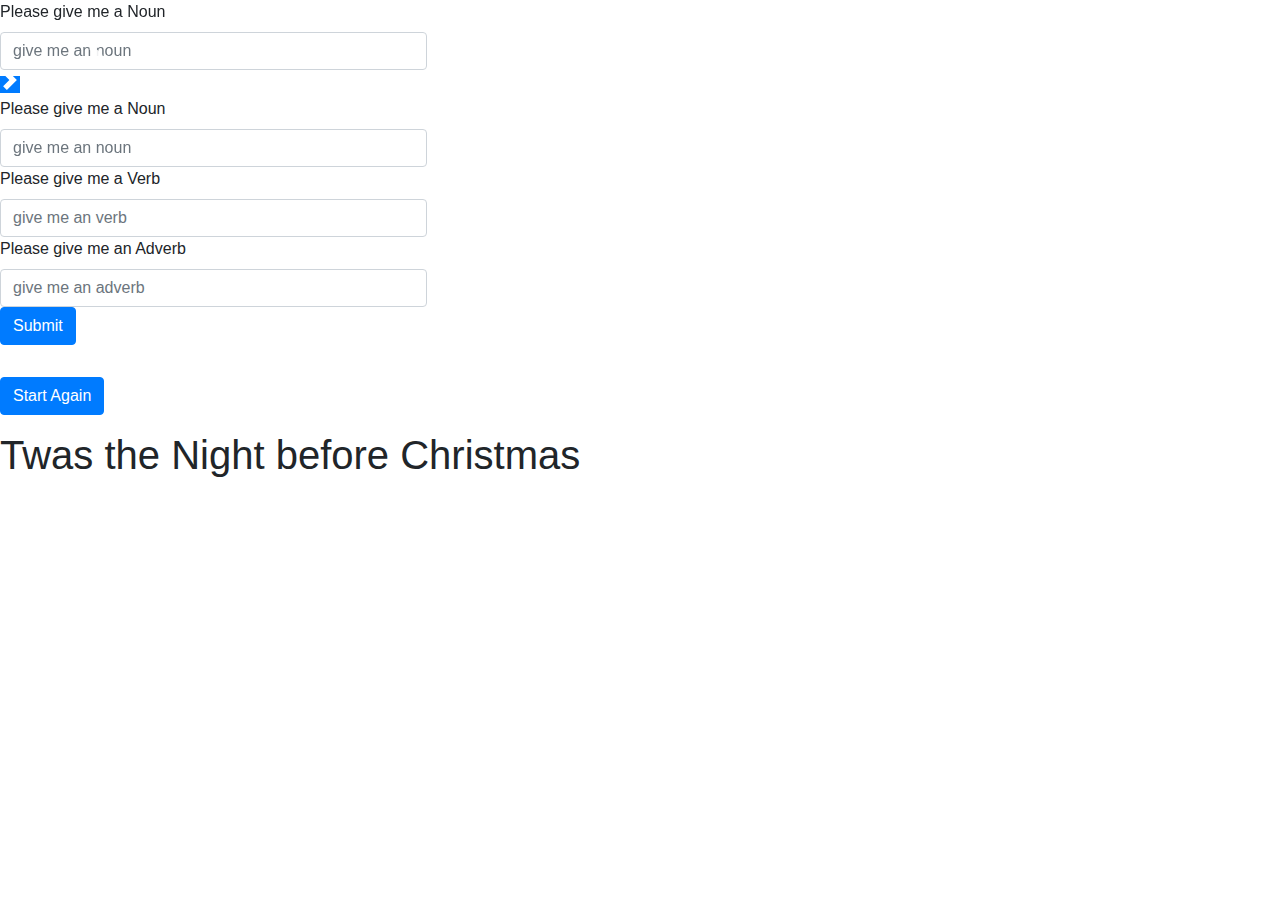
==== test.html @ 933afb4a "added file to test carousel effect of the form" ====
<!DOCTYPE html>
<html lang="en">
	<head>
		<meta charset="utf-8">
		<meta http-equiv="X-UA-Compatible" content="IE=edge">
		<meta name="viewport" content="width=device-width, initial-scale=1, shrink-to-fit=no">
		<link rel="stylesheet" href="https://maxcdn.bootstrapcdn.com/bootstrap/4.0.0/css/bootstrap.min.css" integrity="sha384-Gn5384xqQ1aoWXA+058RXPxPg6fy4IWvTNh0E263XmFcJlSAwiGgFAW/dAiS6JXm" crossorigin="anonymous">
		<link rel="stylesheet" type="text/css" href="style.css">
		<title>Christmas Mad Libs</title>
	</head>
	<body>
		<div id="carouselExampleControls" class="carousel slide" data-ride="carousel">
			<div class="carousel-inner">
				<div class="carousel-item active">
					<div class="request" data-word="word1">
						<label for="example">Please give me a Noun</label>
						<input type="text" class="form-control col-md-4" data-grammar="noun" placeholder="give me an noun">
					</div>
				</div>
				<div class="carousel-item">
					<div class="request" data-word="word2">
						<label for="example">Please give me an Adjective</label>
						<input type="text" class="form-control col-md-4" data-grammar="adjective" placeholder="give me an adjective">
					</div>
				</div>
				<div class="carousel-item">
					<div class="request" data-word="word3">
						<label for="example">Please give me a Verb</label>
						<input type="text" class="form-control col-md-4" data-grammar="verb" placeholder="give me an verb">
					</div>
				</div>
				<div class="carousel-item">
					<div class="request" data-word="word4">
						<label for="example">Please give me an Adverb</label>
						<input type="text" class="form-control col-md-4" data-grammar="adverb" placeholder="give me an adverb">
						<p class="finish btn btn-primary">Submit</p>
					</div>
				</div>
				
			</div>
			<a class="carousel-control-prev" href="#carouselExampleControls" role="button" data-slide="prev">
				<span class="carousel-control-prev-icon" aria-hidden="true"></span>
				<span class="sr-only">Previous</span>
			</a>
			<a class="btn-primary" href="#carouselExampleControls" role="button" data-slide="next">
				<span class="carousel-control-next-icon" aria-hidden="true"></span>
				<span class="sr-only">Next</span>
			</a>
		</div>
		<div class="madLib">
			<form>
				<div class="form-group">
					<div class="request" data-word="word1">
						<label for="example">Please give me a Noun</label>
						<input type="text" class="form-control col-md-4" data-grammar="noun" placeholder="give me an noun">
					</div>
					<div class="request collapse multi-collapse" data-word="word2">
						<label for="example">Please give me an Adjective</label>
						<input type="text" class="form-control col-md-4" data-grammar="adjective" placeholder="give me an adjective">
					</div>
					<div class="request" data-word="word3">
						<label for="example">Please give me a Verb</label>
						<input type="text" class="form-control col-md-4" data-grammar="verb" placeholder="give me an verb">
					</div>
					<div class="request" data-word="word4">
						<label for="example">Please give me an Adverb</label>
						<input type="text" class="form-control col-md-4" data-grammar="adverb" placeholder="give me an adverb">
						<p class="finish btn btn-primary">Submit</p>
					</div>
				</div>
			</form>
		</div>
		<div class="poem">
			<p class="startAgain btn btn-primary">Start Again</p>
			<h1>Twas the Night before Christmas</h1>
			<!-- 	    <div class="words" id="noun"></div> -->
			<div class="words" id="adjective"></div>
			<div class="words" id="verb"></div>
			<div class="words" id="adverb"></div>
		</div>
	</body>
	<script src="https://code.jquery.com/jquery-3.2.1.slim.min.js" integrity="sha384-KJ3o2DKtIkvYIK3UENzmM7KCkRr/rE9/Qpg6aAZGJwFDMVNA/GpGFF93hXpG5KkN" crossorigin="anonymous"></script>
	<script src="https://cdnjs.cloudflare.com/ajax/libs/popper.js/1.12.9/umd/popper.min.js" integrity="sha384-ApNbgh9B+Y1QKtv3Rn7W3mgPxhU9K/ScQsAP7hUibX39j7fakFPskvXusvfa0b4Q" crossorigin="anonymous"></script>
	<script src="https://maxcdn.bootstrapcdn.com/bootstrap/4.0.0/js/bootstrap.min.js" integrity="sha384-JZR6Spejh4U02d8jOt6vLEHfe/JQGiRRSQQxSfFWpi1MquVdAyjUar5+76PVCmYl" crossorigin="anonymous"></script>
	<script type="text/javascript" src="script.js"></script>
</html>
---- style.css ----
.words{
	display: inline;
}
.spanbox {
	color: green;
	font-size: large;
	border-style: dotted;
	border-color: red;
}
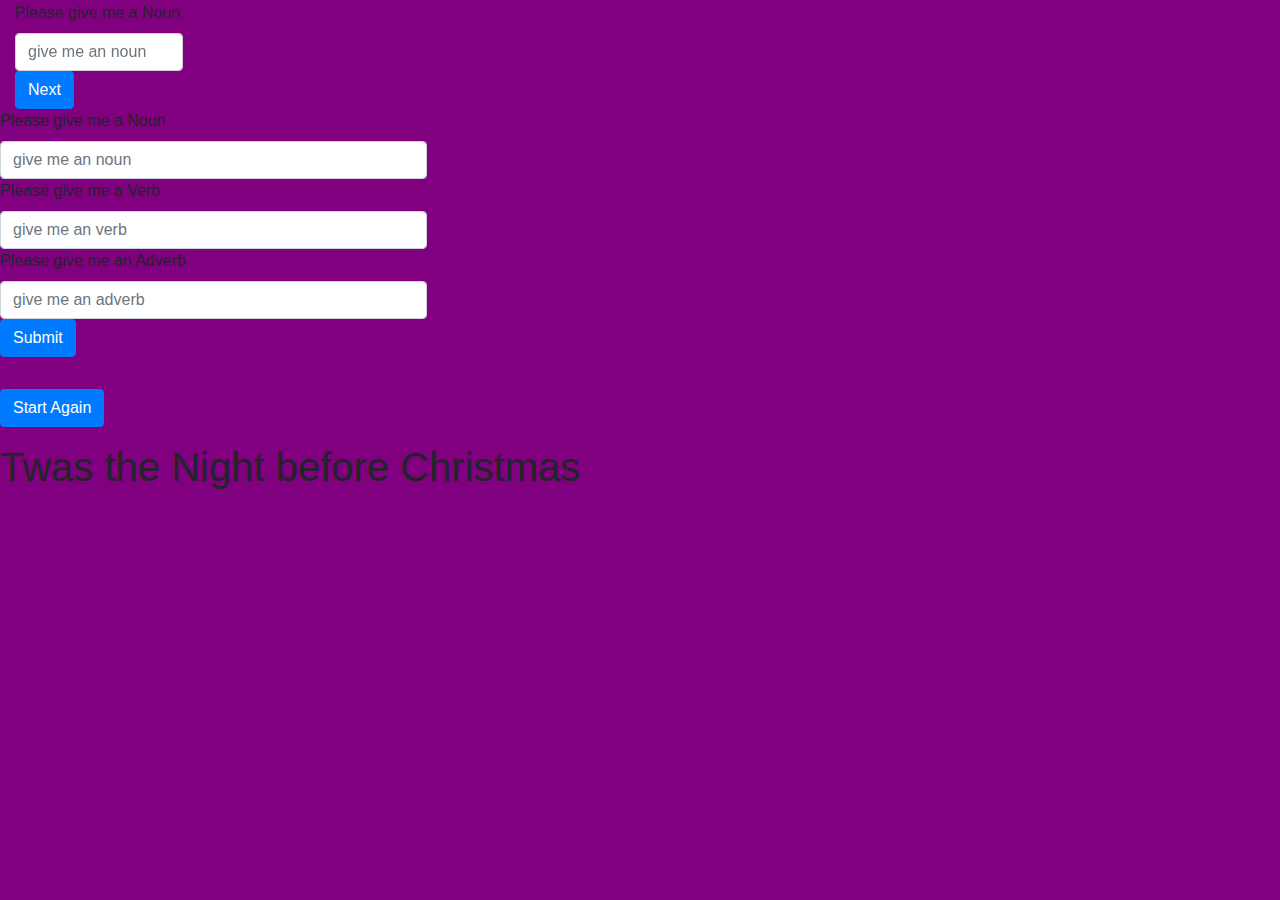
==== commit 8cca25e7: "fixed the carousel button but need to figure out next button to disappear on final slide" ====
--- a/test.html
+++ b/test.html
@@ -8,8 +8,9 @@
 		<link rel="stylesheet" type="text/css" href="style.css">
 		<title>Christmas Mad Libs</title>
 	</head>
-	<body>
-		<div id="carouselExampleControls" class="carousel slide" data-ride="carousel">
+	<body style="background-color: purple">
+		<div class="col-md-4"></div>
+		<div id="wordSlide" class="carousel slide col-md-5" data-ride="carousel">
 			<div class="carousel-inner">
 				<div class="carousel-item active">
 					<div class="request" data-word="word1">
@@ -29,6 +30,7 @@
 						<input type="text" class="form-control col-md-4" data-grammar="verb" placeholder="give me an verb">
 					</div>
 				</div>
+			<!-- </div> -->
 				<div class="carousel-item">
 					<div class="request" data-word="word4">
 						<label for="example">Please give me an Adverb</label>
@@ -38,12 +40,8 @@
 				</div>
 				
 			</div>
-			<a class="carousel-control-prev" href="#carouselExampleControls" role="button" data-slide="prev">
-				<span class="carousel-control-prev-icon" aria-hidden="true"></span>
-				<span class="sr-only">Previous</span>
-			</a>
-			<a class="btn-primary" href="#carouselExampleControls" role="button" data-slide="next">
-				<span class="carousel-control-next-icon" aria-hidden="true"></span>
+			<a class="btn-primary" href="#wordSlide" role="button" data-slide="next">
+				<span class="btn btn-primary" aria-hidden="true">Next</span>
 				<span class="sr-only">Next</span>
 			</a>
 		</div>
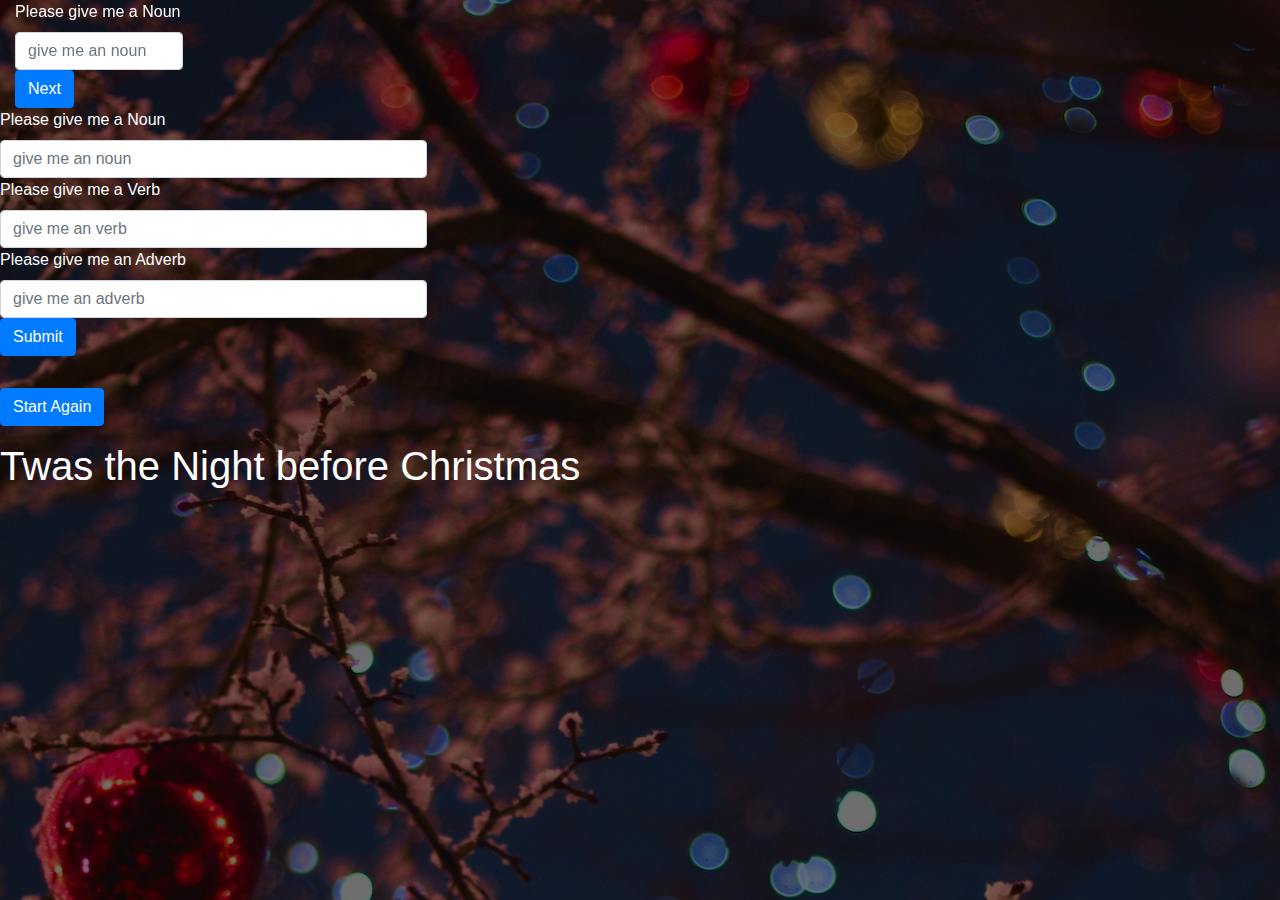
==== commit 0ae3809c: "clean up" ====
--- a/test.html
+++ b/test.html
@@ -9,7 +9,6 @@
 		<title>Christmas Mad Libs</title>
 	</head>
 	<body style="background-color: purple">
-		<div class="col-md-4"></div>
 		<div id="wordSlide" class="carousel slide col-md-5" data-ride="carousel">
 			<div class="carousel-inner">
 				<div class="carousel-item active">
@@ -30,7 +29,6 @@
 						<input type="text" class="form-control col-md-4" data-grammar="verb" placeholder="give me an verb">
 					</div>
 				</div>
-			<!-- </div> -->
 				<div class="carousel-item">
 					<div class="request" data-word="word4">
 						<label for="example">Please give me an Adverb</label>
--- a/style.css
+++ b/style.css
@@ -1,3 +1,13 @@
+body {
+	/*background-color: rgba(238, 238, 238, 0.3) !important;*/
+	background-color: rgba(0, 0, 128, 0.6) !important;
+	background-image: url("ASholiday.jpg");
+	background-blend-mode: color;
+	color: white;
+}
+.container {
+	padding: 20px;
+}
 .words{
 	display: inline;
 }
@@ -6,4 +16,9 @@
 	font-size: large;
 	border-style: dotted;
 	border-color: red;
+	background-color: white;
+}
+
+.twas {
+	color:white;
 }